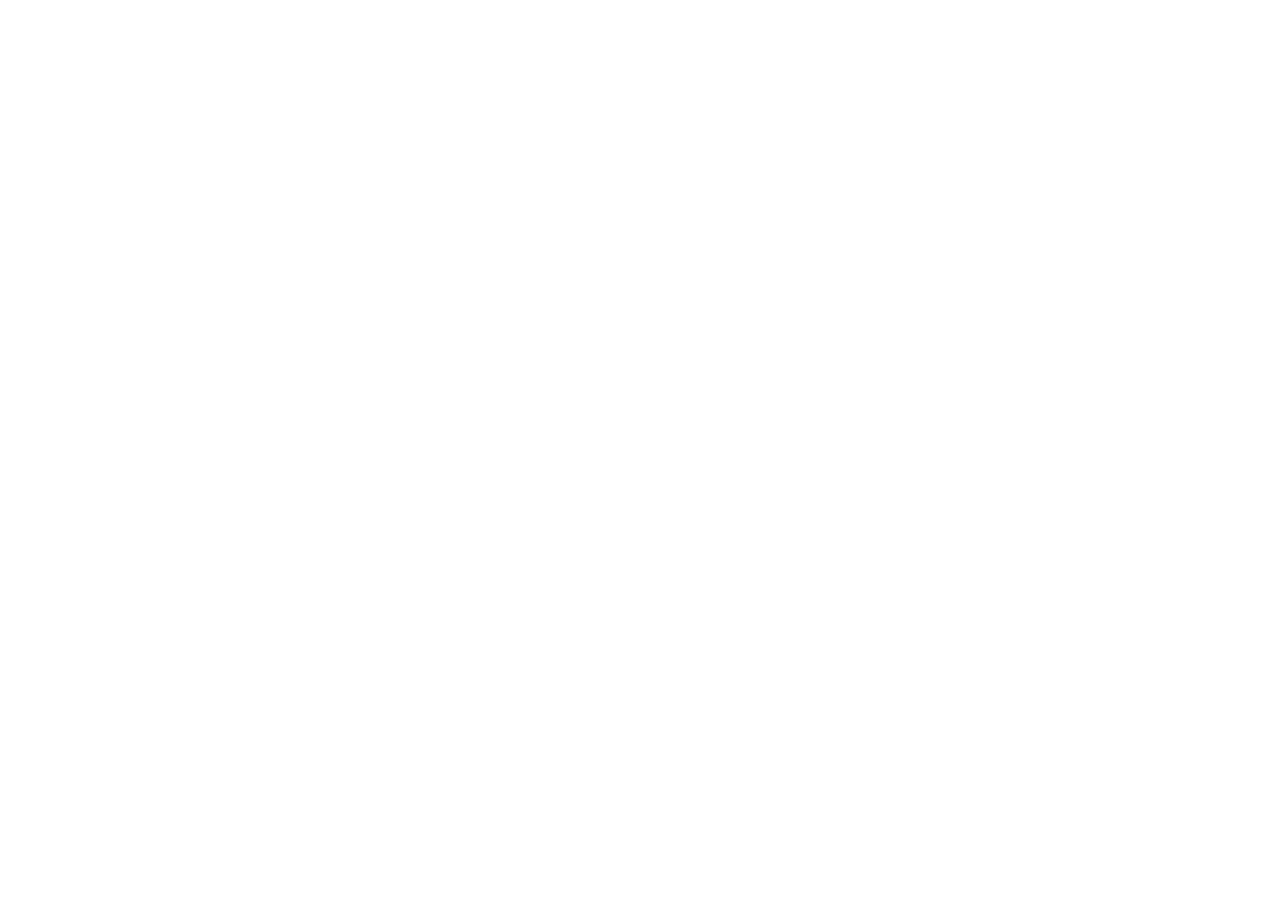
==== portfolio.html @ 5e9d00b4 "Создаю portfolio.html" ====
<!DOCTYPE html>
<html lang="en">
<head>
    <meta charset="UTF-8">
    <meta http-equiv="X-UA-Compatible" content="IE=edge">
    <meta name="viewport" content="width=device-width, initial-scale=1.0">
    <title>Document</title>
</head>
<body>
    
</body>
</html>
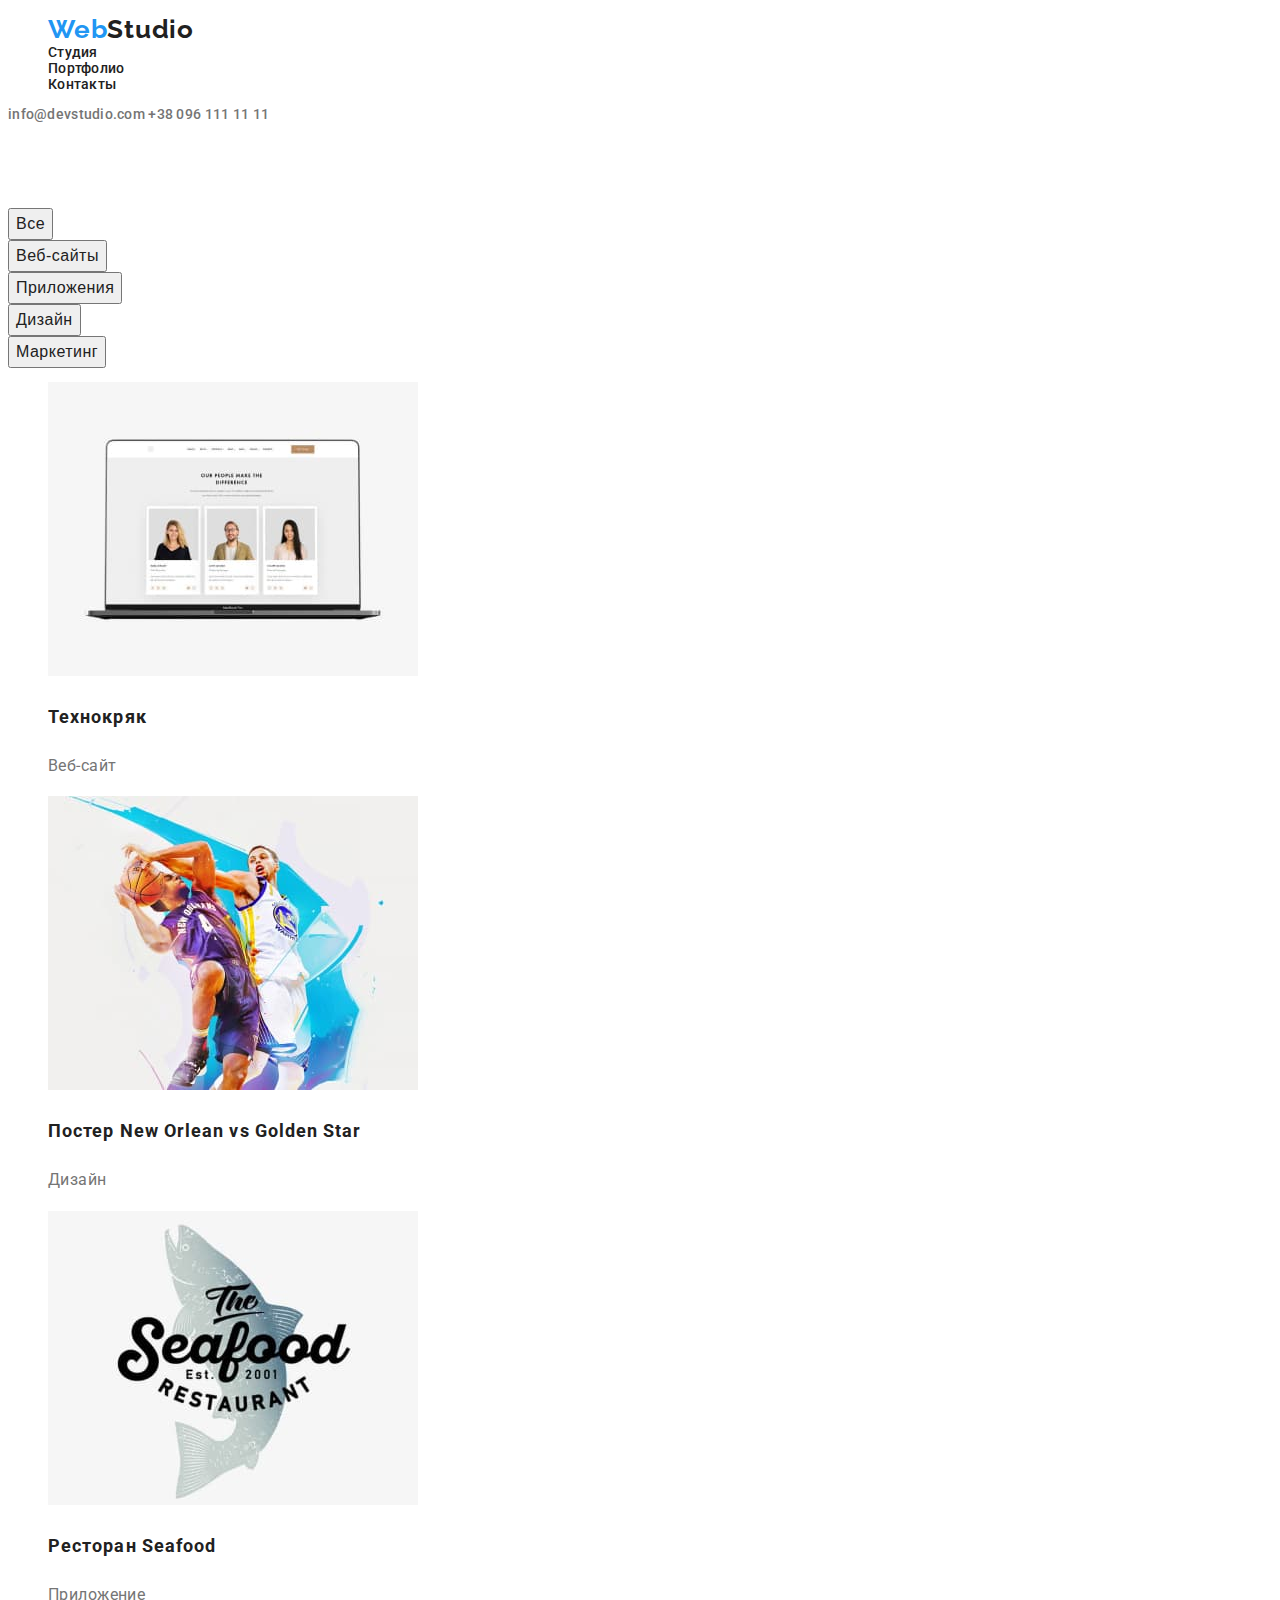
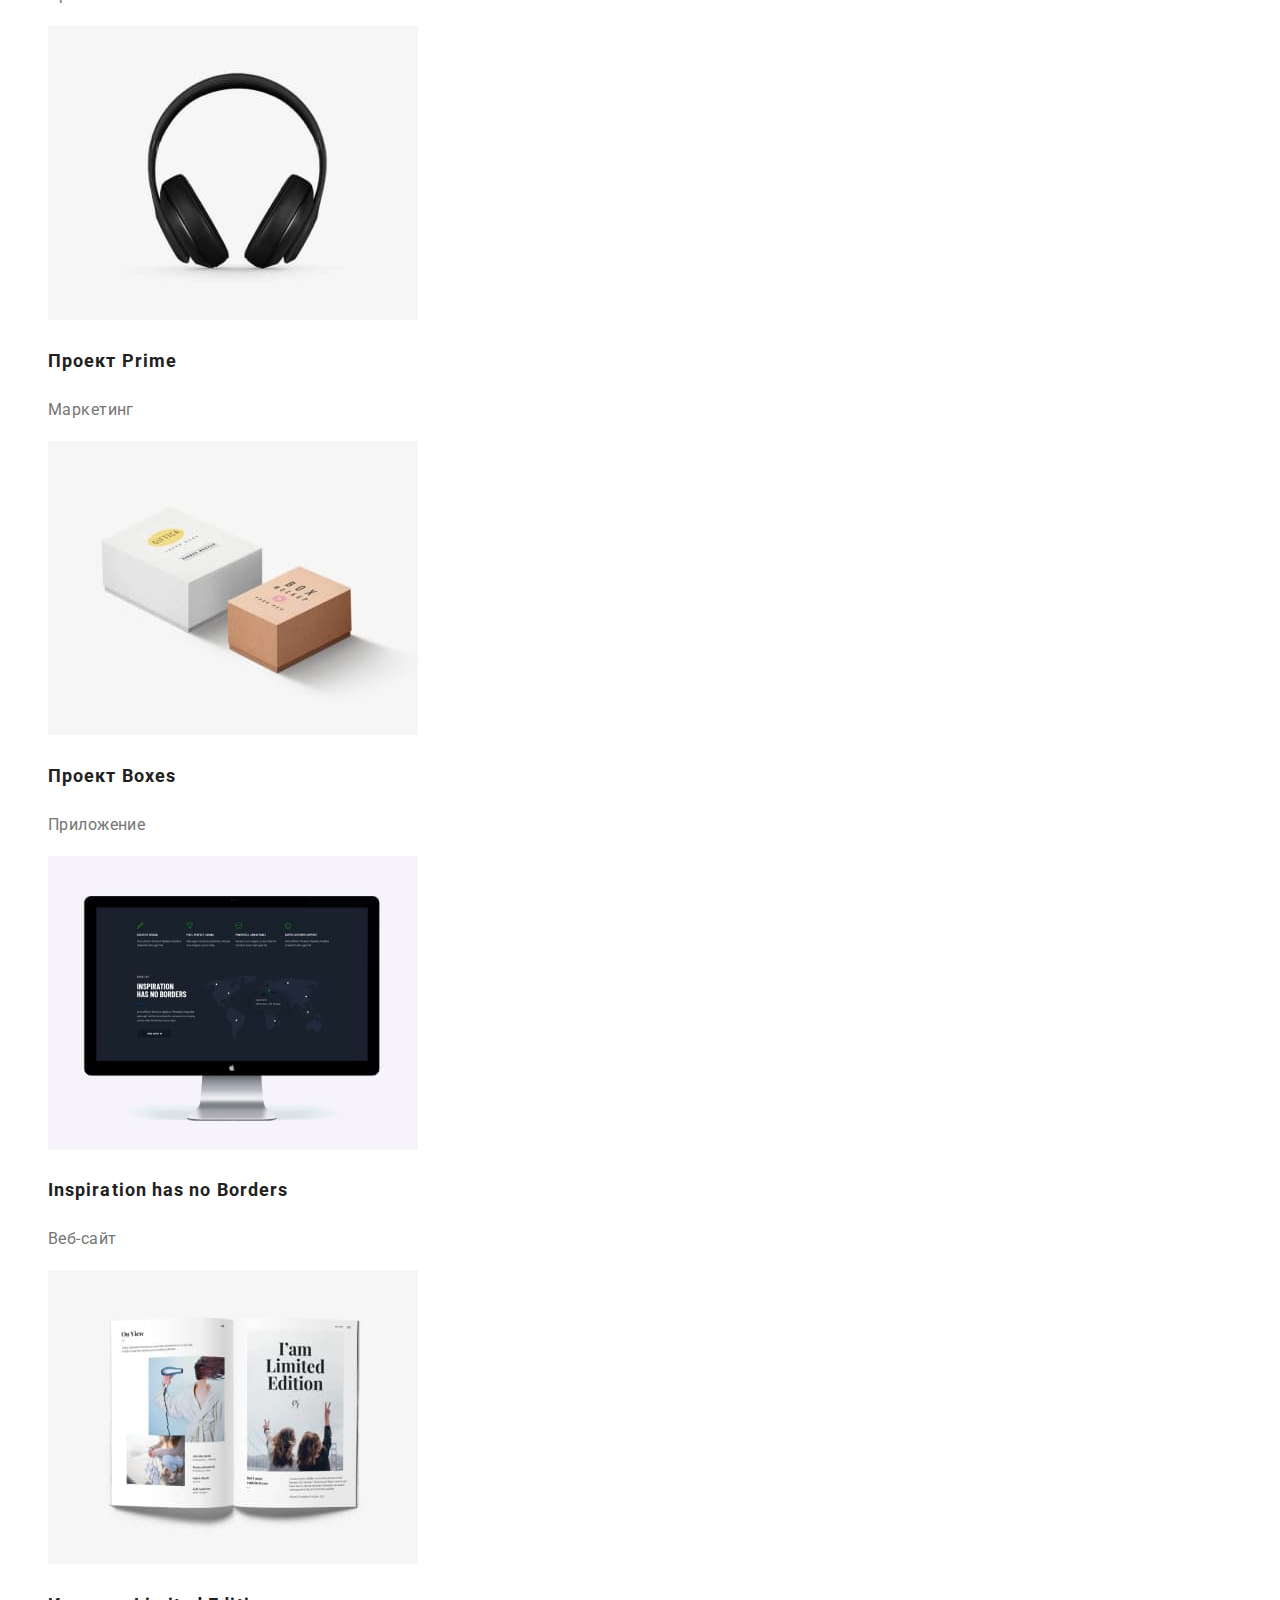
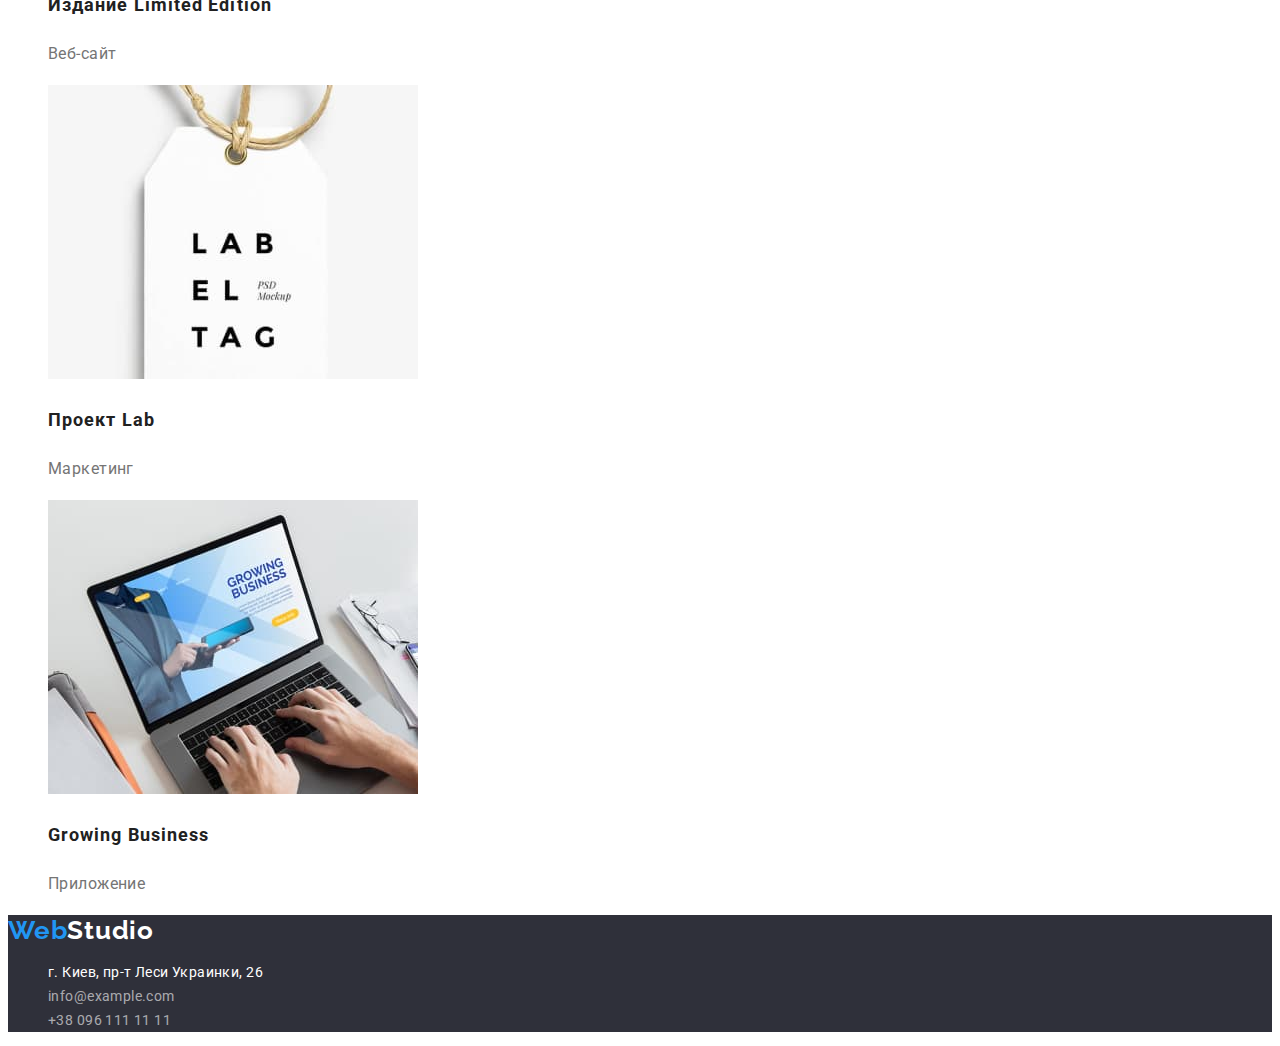
==== commit 6cafbfcc: "Делаю оформление второй страницы макета" ====
--- a/portfolio.html
+++ b/portfolio.html
@@ -1,12 +1,100 @@
 <!DOCTYPE html>
-<html lang="en">
+<html lang="ru">
 <head>
     <meta charset="UTF-8">
     <meta http-equiv="X-UA-Compatible" content="IE=edge">
     <meta name="viewport" content="width=device-width, initial-scale=1.0">
-    <title>Document</title>
+    <title>Портфолио</title>
+    <link rel="preconnect" href="https://fonts.gstatic.com">
+    <link href="https://fonts.googleapis.com/css2?family=Raleway:wght@700&family=Roboto:wght@400;500;700&display=swap"
+        rel="stylesheet">
+    <link rel="stylesheet" href="./css/styles.css">
 </head>
 <body>
-    
+    <header class="header">
+        <nav class="nav">
+            <ul class="list">
+                <li class="web-studio"> <a class="link" lang="en" href=""><span class="blue">Web</span>Studio</a></li>
+                <li> <a class="link" href="index.html">Студия</a></li>
+                <li> <a class="link" href="">Портфолио</a></li>
+                <li> <a class="link" href="">Контакты</a></li>
+            </ul>
+        </nav>
+        <a class="link" href="mailto:info@devstudio.com">info@devstudio.com</a>
+        <a class="link" href="tel+380961111111">+38 096 111 11 11</a>
+</header>
+   <main>
+    <section>
+        <h1 class="hide-title">Фильтры</h1>
+    <section>
+        <button type="button" class="button button-portfolio">Все</button>
+        <button type="button" class="button button-portfolio">Веб-сайты</button>
+        <button type="button" class="button button-portfolio">Приложения</button>
+        <button type="button" class="button button-portfolio">Дизайн</button>
+        <button type="button" class="button button-portfolio">Маркетинг</button>   
+    </section>
+    <section>
+    <ul class="list">
+        <li>
+            <img src="./images/foto-portfolio/img-0.jpg" width="370" height="294" alt="Веб-сайт Технокряк">
+           <h2 class="title-label title-projects-portfolio">Технокряк</h2>
+           <p class="project-placement">Веб-сайт</p>
+        </li>
+        <li>
+            <img src="./images/foto-portfolio/img-1.jpg" width="370" height="294" alt="Постер">
+            <h2 class="title-label title-projects-portfolio">Постер <span lang="en">New Orlean vs Golden Star</span></h2>
+            <p class="project-placement">Дизайн</p>
+        </li>
+        <li>
+            <img src="./images/foto-portfolio/img-2.jpg" width="370" height="294" alt="Ресторан">
+            <h2 class="title-label title-projects-portfolio">Ресторан <span lang="en">Seafood</span></h2>
+            <p class="project-placement">Приложение</p>
+        </li>
+        <li>
+            <img src="./images/foto-portfolio/img-3.jpg" width="370" height="294" alt="Наушники">
+            <h2 class="title-label title-projects-portfolio">Проект <span lang="en">Prime</span></h2>
+            <p class="project-placement">Маркетинг</p>
+        </li>        
+        <li>
+            <img src="./images/foto-portfolio/img-4.jpg" width="370" height="294" alt="Коробки">
+            <h2 class="title-label title-projects-portfolio">Проект <span lang="en">Boxes</span></h2>
+            <p class="project-placement">Приложение</p>
+        </li>
+        <li>
+            <img src="./images/foto-portfolio/img-5.jpg" width="370" height="294" alt="Дисплей">
+            <h2 class="title-label title-projects-portfolio"><span lang="en">Inspiration has no Borders</span></h2>
+            <p class="project-placement">Веб-сайт</p>
+        </li>
+        <li>
+            <img src="./images/foto-portfolio/img-6.jpg" width="370" height="294" alt="Издание">
+            <h2 class="title-label title-projects-portfolio">Издание <span lang="en">Limited Edition</span></h2>
+            <p class="project-placement">Веб-сайт</p>
+        </li>
+        <li>
+            <img src="./images/foto-portfolio/img-7.jpg" width="370" height="294" alt="Ярлык">
+        <h2 class="title-label title-projects-portfolio">Проект <span lang="en">Lab</span></h2>
+           <p class="project-placement">Маркетинг</p>
+            </li>
+            <li>
+            <img src="./images/foto-portfolio/img-8.jpg" width="370" height="294" alt="Ярлык">
+            <h2 class="title-label title-projects-portfolio"> <span lang="en">Growing Business</span></h2>
+            <p class="project-placement">Приложение</p>
+            </li>
+     </ul>
+</section>
+</section>
+</main>
+<footer class="dark-bg">
+    <a class="link web-studio" lang="en" href=""> <span class="blue">Web</span>Studio</a>
+    <address>
+        <ul class="list contacts">
+            <li> <a class="link address" href="https://goo.gl/maps/tQLRVX5ij8GDNnWr7" target="_blank"
+                    rel="noopener noreferrer">г. Киев, пр-т
+                    Леси Украинки, 26</a></li>
+            <li> <a class="link contacts-color" href="mailto:info@devstudio.com">info@example.com</a></li>
+            <li> <a class="link contacts-color" href="tel+380961111111">+38 096 111 11 11</a></li>
+        </ul>
+    </address>
+</footer>   
 </body>
 </html>--- a/css/styles.css
+++ b/css/styles.css
@@ -0,0 +1,167 @@
+:root {
+  --main-text-color: #757575;
+  --dark-bg-text-color: #ffffff;
+  --accent-color: #2196f3;
+  --title-color: #212121;
+  --dark-bg-color: #2f303a;
+  --contacts-color: rgba(255, 255, 255, 0.6);
+}
+
+body {
+  font-family: "Roboto", sans-serif;
+  font-style: normal;
+  font-size: 14px;
+  line-height: 1.71;
+  letter-spacing: 0.03em;
+  color: var(--main-text-color);
+}
+
+.nav {
+  font-weight: 500;
+  line-height: 1.14;
+  letter-spacing: 0.02em;
+  color: var(--title-color);
+}
+
+.web-studio {
+  font-family: "Raleway", sans-serif;
+  font-size: 26px;
+  line-height: 1.19;
+  font-weight: bold;
+  letter-spacing: 0.03em;
+}
+
+.blue {
+  color: var(--accent-color);
+}
+
+.link {
+  text-decoration: none;
+  color: inherit;
+}
+
+.link:hover,
+.link:focus {
+  color: var(--accent-color);
+}
+
+.hide-title {
+  visibility: hidden; 
+}
+
+
+.list {
+  list-style: none;
+}
+
+.button {
+  font-weight: bold;
+  font-size: 16px;
+  line-height: 1.87;
+  display: flex;
+  align-items: center;
+  text-align: center;
+  letter-spacing: 0.06em;
+  color: #ffffff;
+  cursor: pointer;
+}
+
+.button:hover,
+.button:focus {
+  color: var(--dark-bg-text-color);
+  background-color: var(--accent-color);
+}
+
+.button-portfolio {
+font-weight: 500;
+line-height: 1.62;
+letter-spacing: 0.03em;
+color: var(--title-color);
+}
+
+.page-title {
+  font-weight: 900;
+  font-size: 44px;
+  line-height: 1.36;
+  text-align: center;
+  letter-spacing: 0.06em;
+  text-transform: uppercase;
+}
+
+.section-title {
+  font-weight: bold;
+  font-size: 36px;
+  line-height: 1.16;
+  text-align: center;
+  color: var(--title-color);
+}
+
+.list-text {
+  font-weight: normal;
+  font-size: 14px;
+  line-height: 1.71;
+}
+
+.title-label {
+  font-weight: bold;
+  font-size: 14px;
+  line-height: 1.42;
+  text-transform: uppercase;
+  color: var(--title-color);
+}
+
+.title-projects-portfolio {
+  font-size: 18px;
+  line-height: 2.00;
+  letter-spacing: 0.06em;
+  text-transform: none;
+  }
+
+  .project-placement {
+  font-weight: normal;
+  font-size: 16px;
+  line-height: 1.87;
+  }
+
+.title-team {
+  font-weight: 500;
+  font-size: 16px;
+  line-height: 1.18;
+  text-align: center;
+}
+
+.name {
+  color: var(--title-color);
+}
+
+.header {
+  font-weight: 500;
+  font-size: 14px;
+  line-height: 1.14;
+  letter-spacing: 0.02em;
+  color: var(--main-text-color);
+}
+
+.dark-bg {
+  background-color: var(--dark-bg-color);
+  color: var(--dark-bg-text-color);
+}
+
+.dark-bg .page-title {
+  color: var(--dark-bg-text-color);
+}
+
+.contacts {
+  font-style: normal;
+  font-weight: normal;
+  font-size: 14px;
+  line-height: 1.71;
+}
+
+.address {
+  color: var(--dark-bg-text-color);
+}
+
+.contacts-color {
+  color: var(--contacts-color);
+}
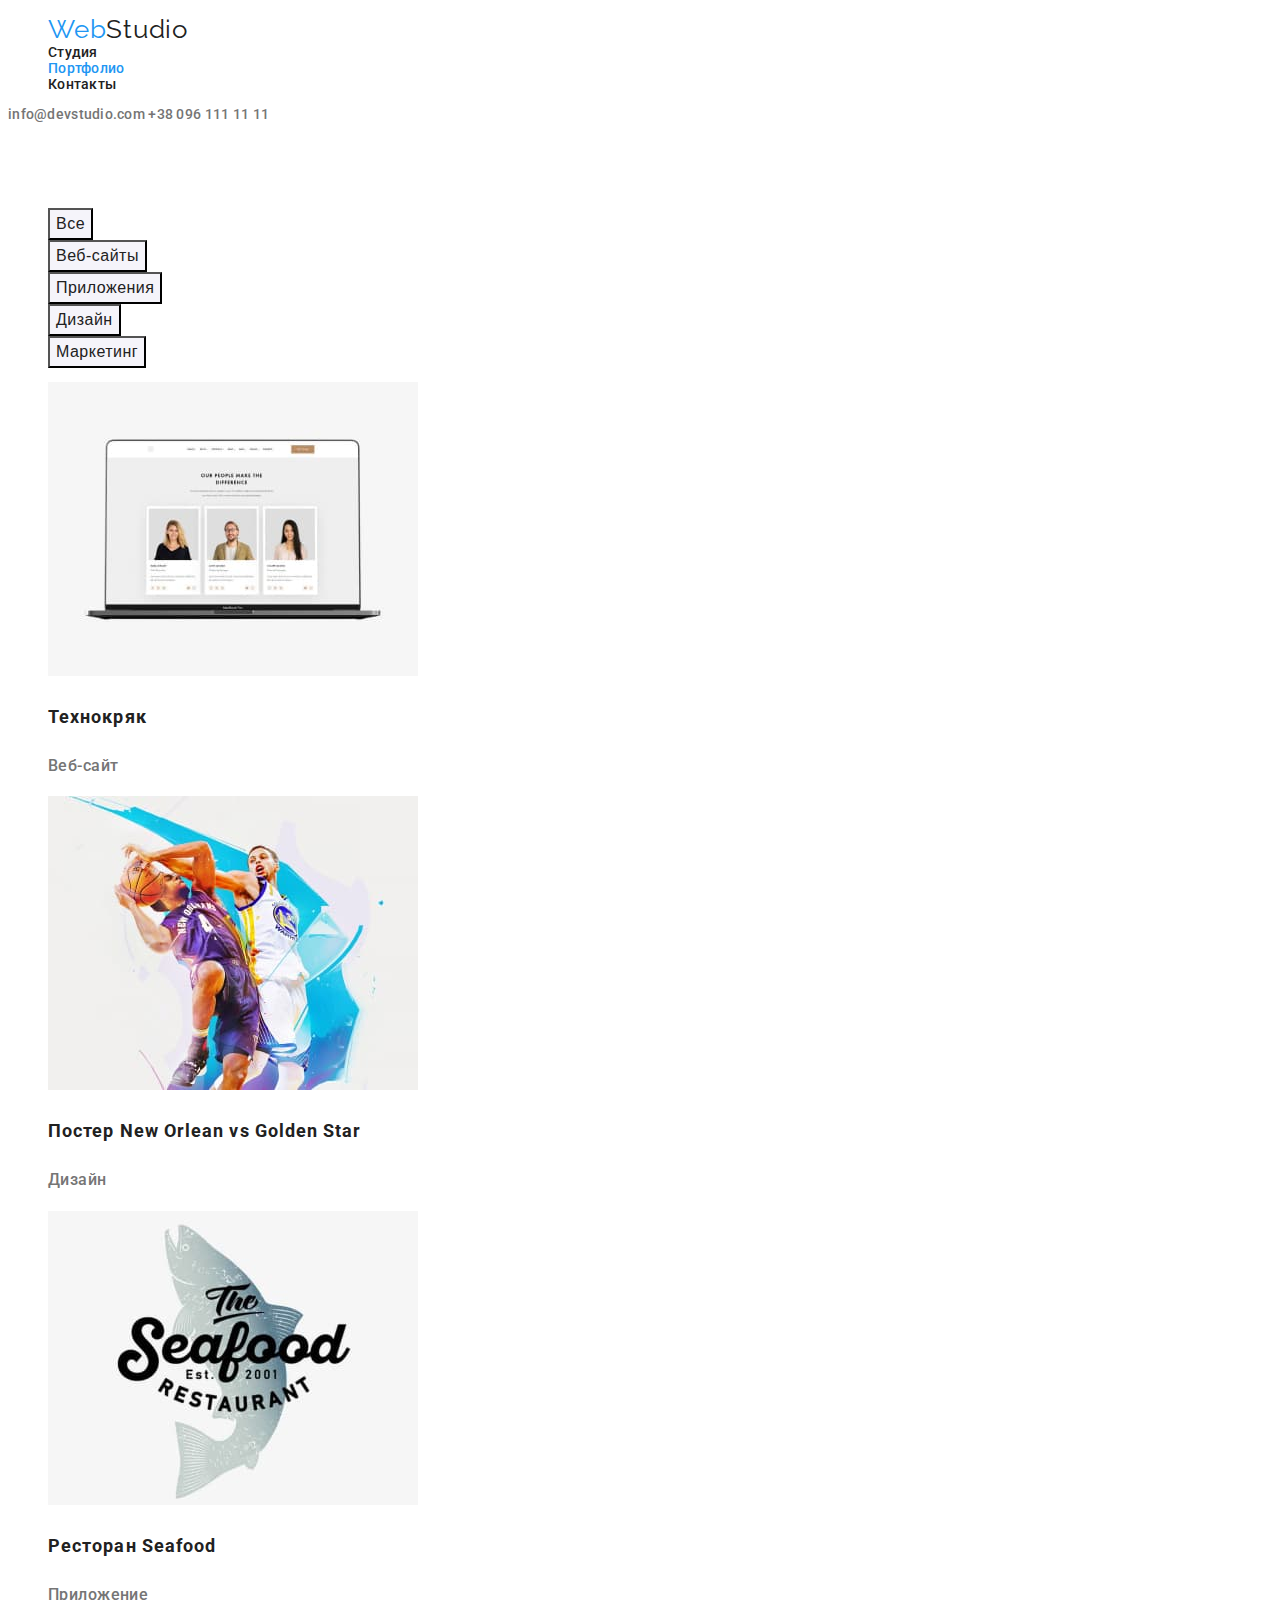
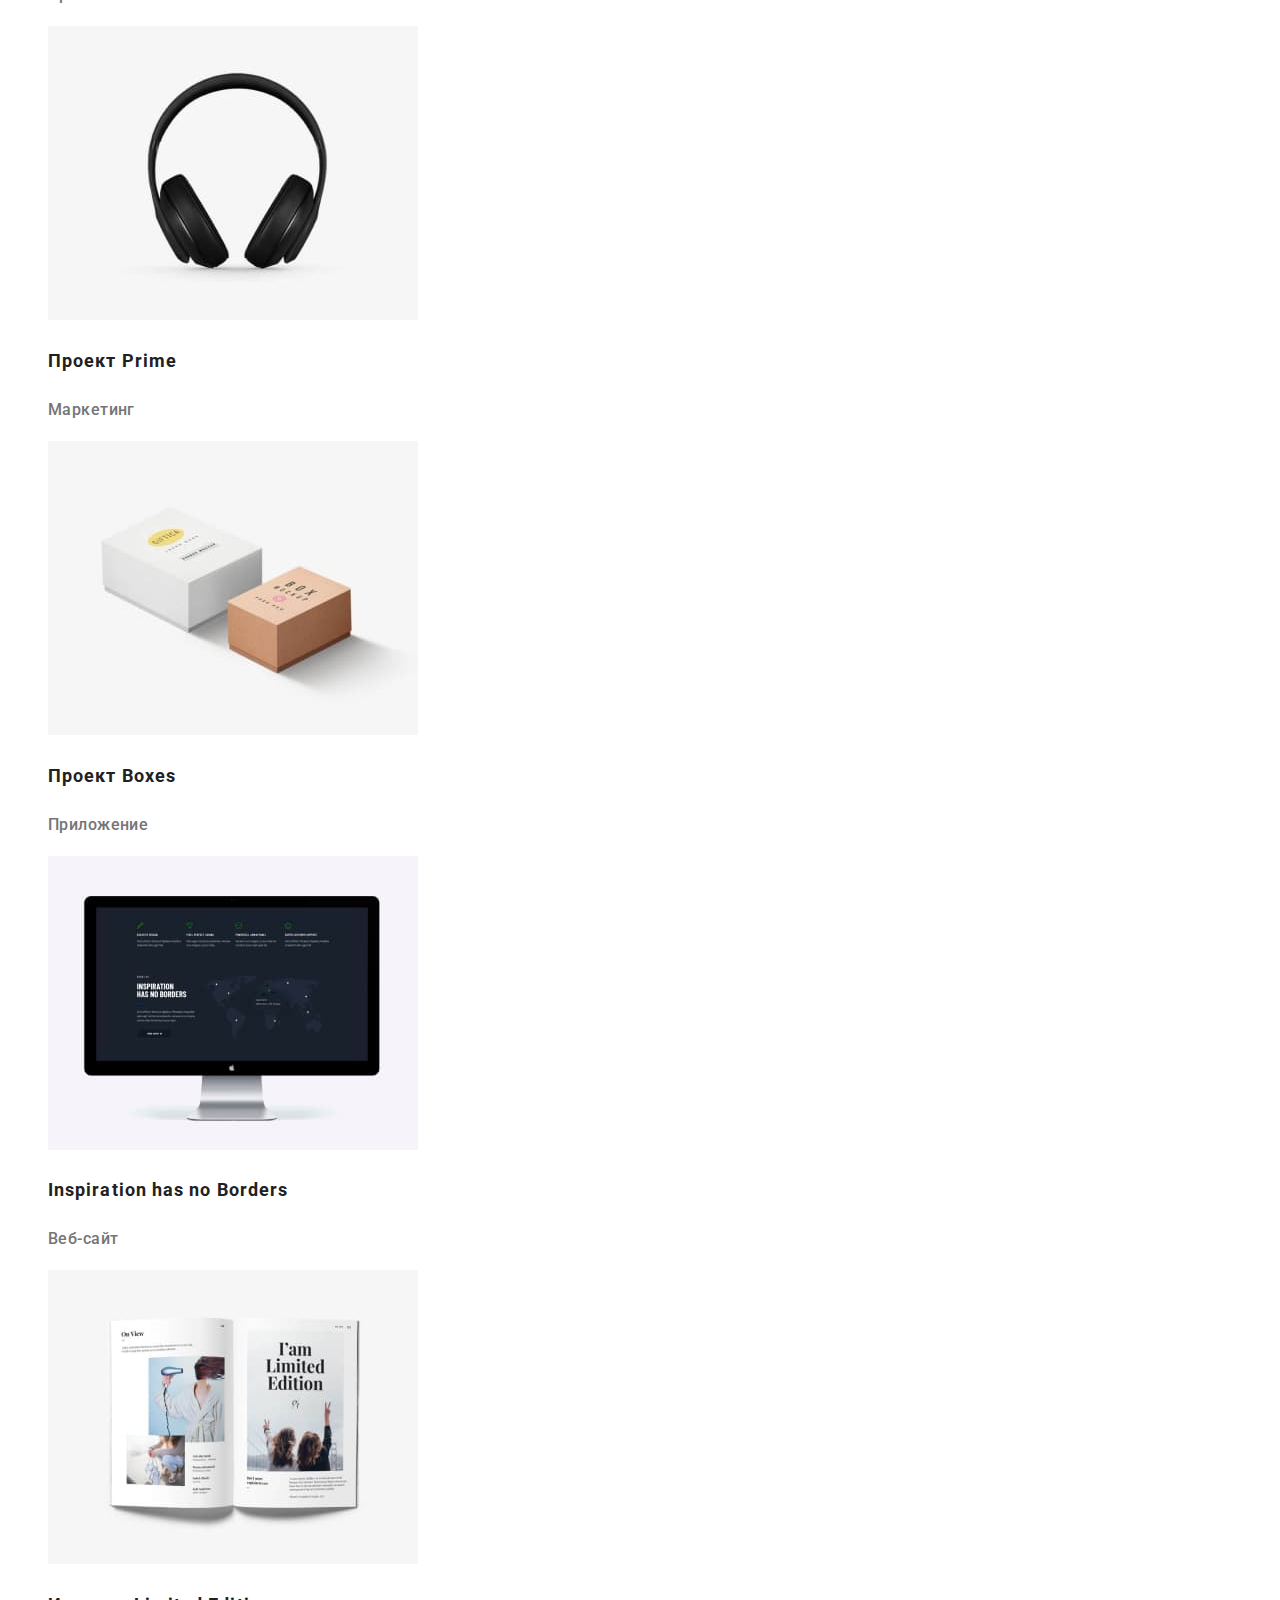
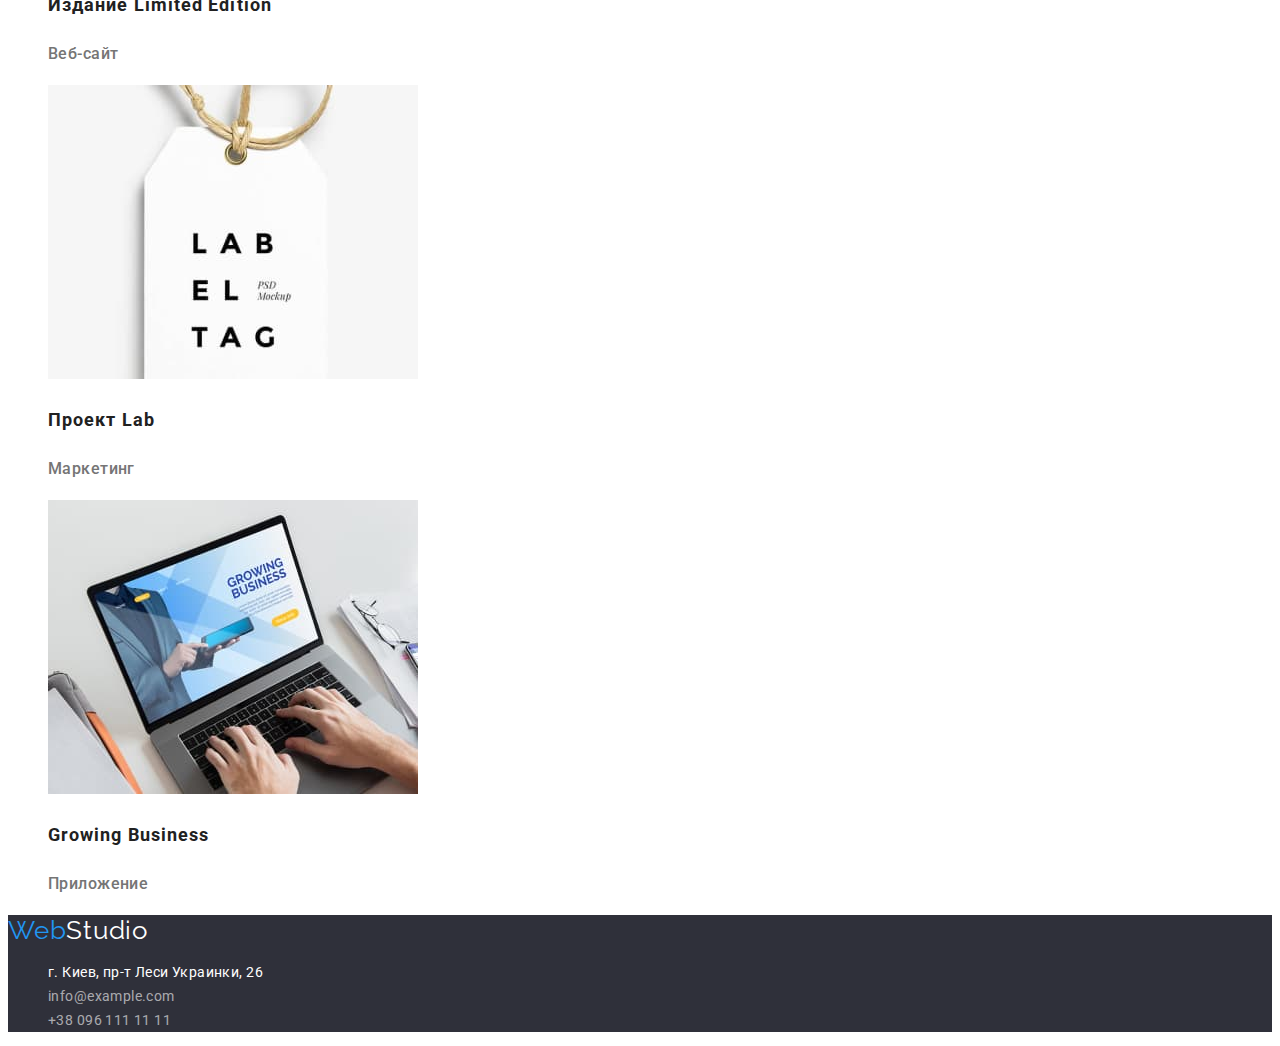
==== commit 60cc9010: "Изменяю жирность шрифта, делаю список из кнопок." ====
--- a/portfolio.html
+++ b/portfolio.html
@@ -10,13 +10,13 @@
         rel="stylesheet">
     <link rel="stylesheet" href="./css/styles.css">
 </head>
-<body>
+<body class="background-color">
     <header class="header">
         <nav class="nav">
             <ul class="list">
                 <li class="web-studio"> <a class="link" lang="en" href=""><span class="blue">Web</span>Studio</a></li>
-                <li> <a class="link" href="index.html">Студия</a></li>
-                <li> <a class="link" href="">Портфолио</a></li>
+                <li> <a class="link" href="./index.html">Студия</a></li>
+                <li> <a class="link current" href="">Портфолио</a></li>
                 <li> <a class="link" href="">Контакты</a></li>
             </ul>
         </nav>
@@ -24,17 +24,16 @@
         <a class="link" href="tel+380961111111">+38 096 111 11 11</a>
 </header>
    <main>
-    <section>
         <h1 class="hide-title">Фильтры</h1>
     <section>
-        <button type="button" class="button button-portfolio">Все</button>
-        <button type="button" class="button button-portfolio">Веб-сайты</button>
-        <button type="button" class="button button-portfolio">Приложения</button>
-        <button type="button" class="button button-portfolio">Дизайн</button>
-        <button type="button" class="button button-portfolio">Маркетинг</button>   
-    </section>
-    <section>
-    <ul class="list">
+        <ul class="list">
+        <li><button type="button" class="button button-portfolio">Все</button></li>
+        <li><button type="button" class="button button-portfolio">Веб-сайты</button></li>
+        <li><button type="button" class="button button-portfolio">Приложения</button></li>
+        <li><button type="button" class="button button-portfolio">Дизайн</button></li>
+        <li><button type="button" class="button button-portfolio">Маркетинг</button></li>
+        </ul>
+            <ul class="list">
         <li>
             <img src="./images/foto-portfolio/img-0.jpg" width="370" height="294" alt="Веб-сайт Технокряк">
            <h2 class="title-label title-projects-portfolio">Технокряк</h2>
@@ -82,7 +81,6 @@
             </li>
      </ul>
 </section>
-</section>
 </main>
 <footer class="dark-bg">
     <a class="link web-studio" lang="en" href=""> <span class="blue">Web</span>Studio</a>
--- a/css/styles.css
+++ b/css/styles.css
@@ -5,6 +5,8 @@
   --title-color: #212121;
   --dark-bg-color: #2f303a;
   --contacts-color: rgba(255, 255, 255, 0.6);
+  --bg-color: #f5f4fa;
+  --bg-portfo: #ffffff;
 }
 
 body {
@@ -14,6 +16,7 @@
   line-height: 1.71;
   letter-spacing: 0.03em;
   color: var(--main-text-color);
+  background-color: var(--bg-portfo);
 }
 
 .nav {
@@ -27,7 +30,7 @@
   font-family: "Raleway", sans-serif;
   font-size: 26px;
   line-height: 1.19;
-  font-weight: bold;
+  font-weight: 400;
   letter-spacing: 0.03em;
 }
 
@@ -46,16 +49,15 @@
 }
 
 .hide-title {
-  visibility: hidden; 
+  visibility: hidden;
 }
-
 
 .list {
   list-style: none;
 }
 
 .button {
-  font-weight: bold;
+  font-weight: 500;
   font-size: 16px;
   line-height: 1.87;
   display: flex;
@@ -64,6 +66,7 @@
   letter-spacing: 0.06em;
   color: #ffffff;
   cursor: pointer;
+  background-color: var(--accent-color);
 }
 
 .button:hover,
@@ -73,10 +76,11 @@
 }
 
 .button-portfolio {
-font-weight: 500;
-line-height: 1.62;
-letter-spacing: 0.03em;
-color: var(--title-color);
+  font-weight: 500;
+  line-height: 1.62;
+  letter-spacing: 0.03em;
+  color: var(--title-color);
+  background-color: var(--bg-color);
 }
 
 .page-title {
@@ -89,21 +93,25 @@
 }
 
 .section-title {
-  font-weight: bold;
+  font-weight: 700;
   font-size: 36px;
   line-height: 1.16;
   text-align: center;
   color: var(--title-color);
 }
 
+.bg-color-section {
+  background-color: var(--bg-color);
+}
+
 .list-text {
-  font-weight: normal;
+  font-weight: 400;
   font-size: 14px;
   line-height: 1.71;
 }
 
 .title-label {
-  font-weight: bold;
+  font-weight: 700;
   font-size: 14px;
   line-height: 1.42;
   text-transform: uppercase;
@@ -112,16 +120,16 @@
 
 .title-projects-portfolio {
   font-size: 18px;
-  line-height: 2.00;
+  line-height: 2;
   letter-spacing: 0.06em;
   text-transform: none;
-  }
+}
 
-  .project-placement {
-  font-weight: normal;
+.project-placement {
+  font-weight: 500;
   font-size: 16px;
   line-height: 1.87;
-  }
+}
 
 .title-team {
   font-weight: 500;
@@ -134,12 +142,20 @@
   color: var(--title-color);
 }
 
+.profession-team {
+  font-weight: normal;
+}
+
 .header {
   font-weight: 500;
   font-size: 14px;
   line-height: 1.14;
   letter-spacing: 0.02em;
   color: var(--main-text-color);
+}
+
+.header .current {
+  color: var(--accent-color);
 }
 
 .dark-bg {
